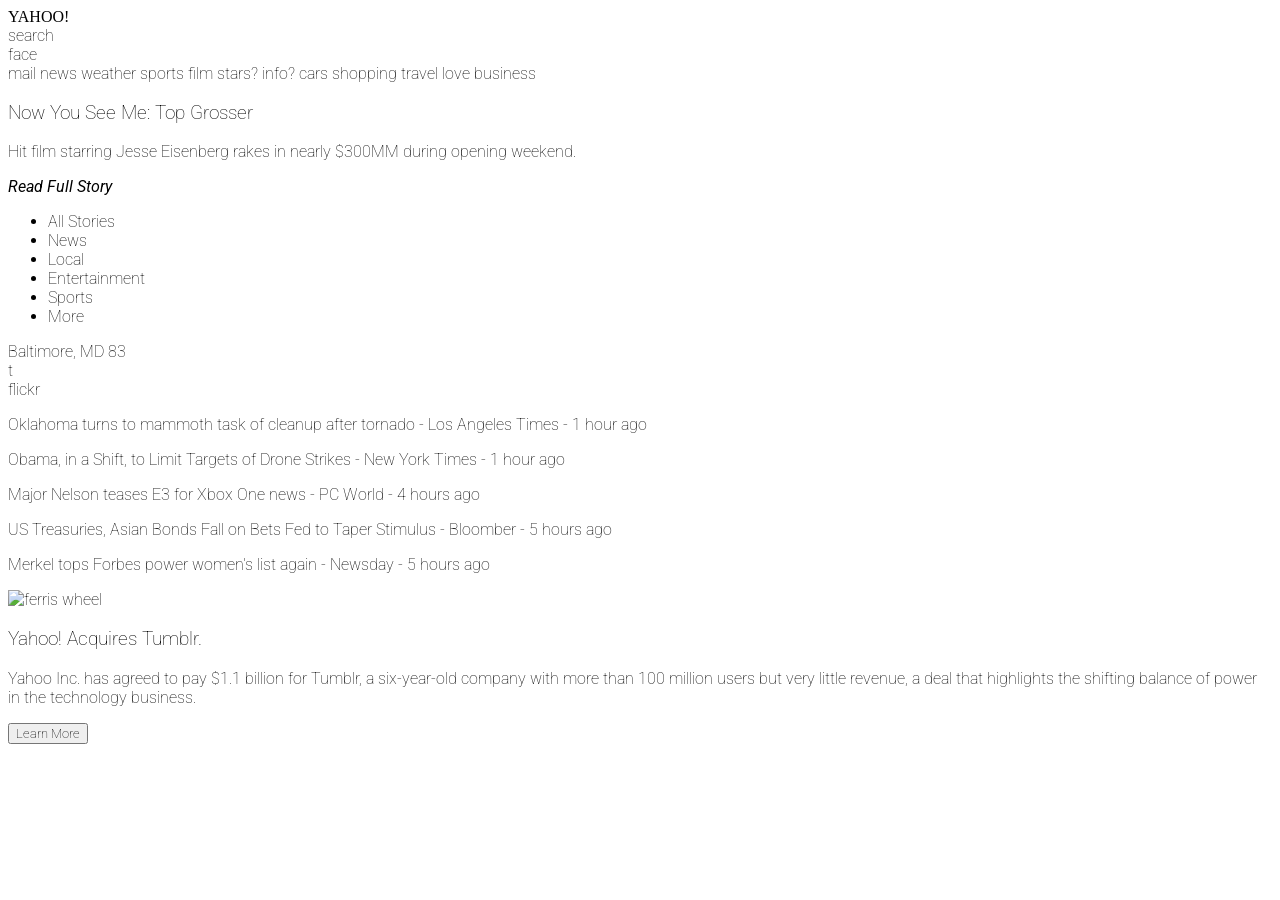
==== public/index.html @ 0e508b74 "nav bar" ====
<!DOCTYPE html>
<html>

<head>
  <meta charset="utf-8">
  <title>Yahoo Mockup</title>
  <link href="https://fonts.googleapis.com/css?family=Roboto:300,500" rel="stylesheet">
  <link rel="stylesheet" href="css/style.css" media="screen" />
</head>

<body>
  <header>
    <aside class="top">
      <div class="logo">
        YAHOO!
      </div>
      <div class="search">
        search
      </div>
      <div class="face">
        face
      </div>
    </aside>

    <aside class="mid">
      <div class="icons">
        mail
        news
        weather
        sports
        film
        stars?
        info?
        cars
        shopping
        travel
        love
        business
      </div>
      <div class="review">
      <h3>Now You See Me: Top Grosser</h3>
      <p>Hit film starring Jesse Eisenberg rakes in nearly $300MM during opening weekend.</p>

      <p><span class="story">Read Full Story</span></p>
    </div>
    </aside>

    <aside class="bottom">
    <nav>
      <ul>
        <li>All Stories</li>
        <li>News</li>
        <li>Local</li>
        <li>Entertainment</li>
        <li>Sports</li>
        <li>More</li>
      </ul>
    </nav>
      <div class="weather">
        Baltimore, MD 83
      </div>
    </aside>

  </header>

  <main>
    <section class="news">
      <div class="circle">
        t
      </div>
      <div class="circle">
        flickr
      </div>

      <div class="content">
      <p>Oklahoma turns to mammoth task of cleanup after tornado <span class="locale">- Los Angeles Times - 1 hour ago</span></p>

      <p>Obama, in a Shift, to Limit Targets of Drone Strikes <span class="locale">- New York Times - 1 hour ago</span></p>

      <p>Major Nelson teases E3 for Xbox One news <span class="locale">- PC World - 4 hours ago</span></p>

      <p>US Treasuries, Asian Bonds Fall on Bets Fed to Taper Stimulus <span class="locale">- Bloomber - 5 hours ago</span></p>

      <p>Merkel tops Forbes power women's list again <span class="locale">- Newsday - 5 hours ago</span></p>
    </div>
    </section>

    <section class="article">
      <img alt="ferris wheel" />
      <article>
        <h1>Yahoo! Acquires Tumblr.</h1>
        <p>Yahoo Inc. has agreed to pay $1.1 billion for Tumblr, a six-year-old company with more than 100 million users but very little revenue, a deal that highlights the shifting balance of power in the technology business.</p>
        <button>Learn More</button>
      </article>
    </section>


  </main>

</body>

</html>
---- public/css/style.css ----
@font-face {
  font-family: 'yahoo';
  src: url('../fonts/Yahoo.ttf') format("truetype");
}

html{
  box-sizing: border-box;
}

*, *:after, *:before{
  box-sizing: inherit;
  font-family: Roboto, sans-serif;
  font-weight: lighter;
}

.logo{
  font-family: 'yahoo';
}

.story{
  font-style: italic;
  font-weight: normal;
}
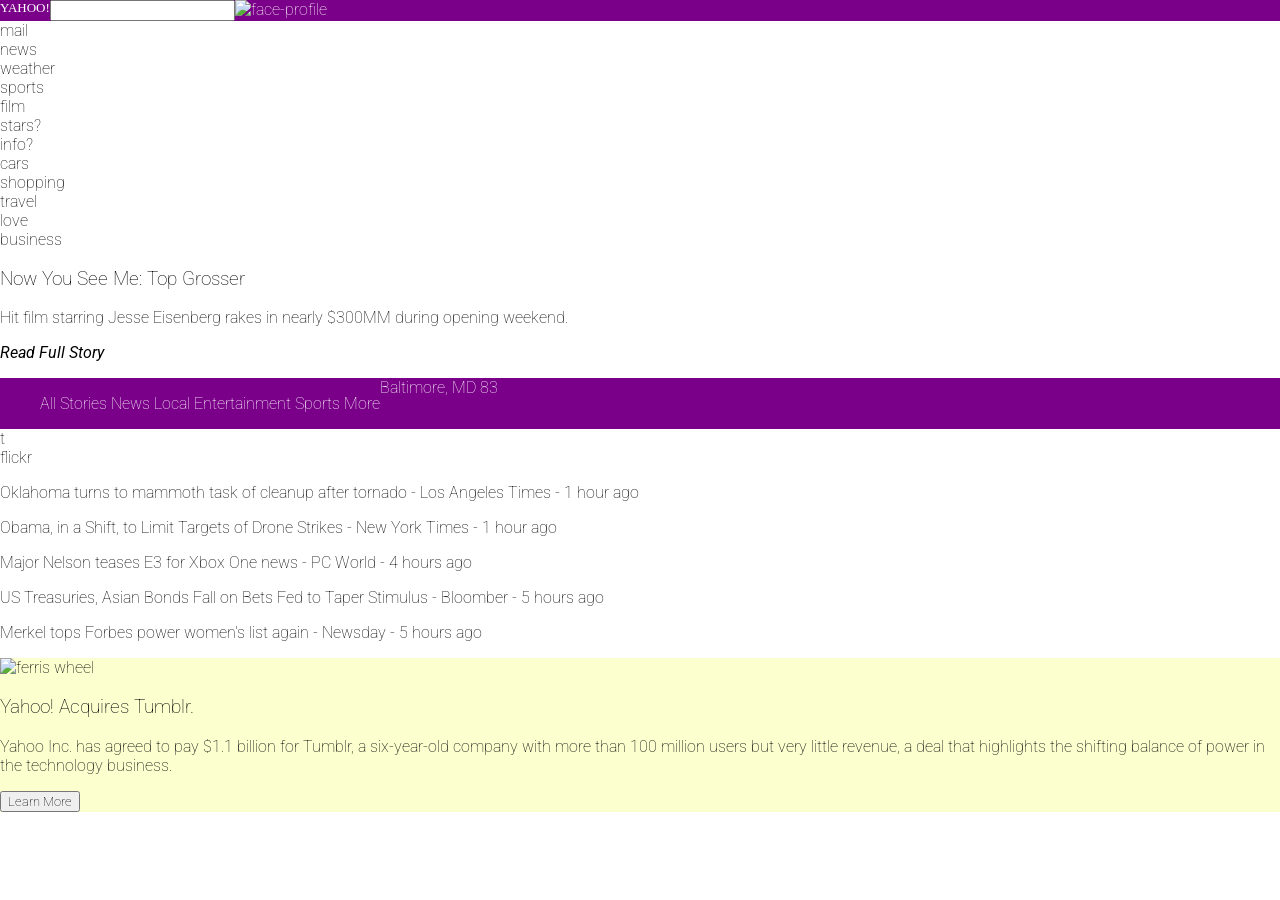
==== commit cd86369f: "stylin'" ====
--- a/public/index.html
+++ b/public/index.html
@@ -10,52 +10,76 @@
 
 <body>
   <header>
-    <aside class="top">
+    <aside class="bar">
       <div class="logo">
         YAHOO!
       </div>
       <div class="search">
-        search
+        <input type="text" name="search" value="">
       </div>
       <div class="face">
-        face
+        <img src="face.jpg" alt="face-profile" />
       </div>
     </aside>
 
     <aside class="mid">
       <div class="icons">
-        mail
-        news
-        weather
-        sports
-        film
-        stars?
-        info?
-        cars
-        shopping
-        travel
-        love
-        business
+        <div>
+          mail
+        </div>
+        <div>
+          news
+        </div>
+        <div>
+          weather
+        </div>
+        <div>
+          sports
+        </div>
+        <div>
+          film
+        </div>
+        <div>
+          stars?
+        </div>
+        <div>
+          info?
+        </div>
+        <div>
+          cars
+        </div>
+        <div>
+          shopping
+        </div>
+        <div>
+          travel
+        </div>
+        <div>
+          love
+        </div>
+        <div>
+          business
+        </div>
       </div>
       <div class="review">
-      <h3>Now You See Me: Top Grosser</h3>
-      <p>Hit film starring Jesse Eisenberg rakes in nearly $300MM during opening weekend.</p>
+        <h3>Now You See Me: Top Grosser</h3>
+        <p>Hit film starring Jesse Eisenberg rakes in nearly $300MM during opening weekend.</p>
 
-      <p><span class="story">Read Full Story</span></p>
-    </div>
+        <p><span class="story">Read Full Story</span></p>
+      </div>
     </aside>
 
-    <aside class="bottom">
-    <nav>
-      <ul>
-        <li>All Stories</li>
-        <li>News</li>
-        <li>Local</li>
-        <li>Entertainment</li>
-        <li>Sports</li>
-        <li>More</li>
-      </ul>
-    </nav>
+    <aside class="bar">
+      <nav>
+        <ul>
+          <li>All Stories</li>
+          <li>News</li>
+          <li>Local</li>
+          <li>Entertainment</li>
+          <li>Sports</li>
+          <li>More</li>
+        </ul>
+      </nav>
       <div class="weather">
         Baltimore, MD 83
       </div>
@@ -73,20 +97,20 @@
       </div>
 
       <div class="content">
-      <p>Oklahoma turns to mammoth task of cleanup after tornado <span class="locale">- Los Angeles Times - 1 hour ago</span></p>
+        <p>Oklahoma turns to mammoth task of cleanup after tornado <span class="locale">- Los Angeles Times - 1 hour ago</span></p>
 
-      <p>Obama, in a Shift, to Limit Targets of Drone Strikes <span class="locale">- New York Times - 1 hour ago</span></p>
+        <p>Obama, in a Shift, to Limit Targets of Drone Strikes <span class="locale">- New York Times - 1 hour ago</span></p>
 
-      <p>Major Nelson teases E3 for Xbox One news <span class="locale">- PC World - 4 hours ago</span></p>
+        <p>Major Nelson teases E3 for Xbox One news <span class="locale">- PC World - 4 hours ago</span></p>
 
-      <p>US Treasuries, Asian Bonds Fall on Bets Fed to Taper Stimulus <span class="locale">- Bloomber - 5 hours ago</span></p>
+        <p>US Treasuries, Asian Bonds Fall on Bets Fed to Taper Stimulus <span class="locale">- Bloomber - 5 hours ago</span></p>
 
-      <p>Merkel tops Forbes power women's list again <span class="locale">- Newsday - 5 hours ago</span></p>
-    </div>
+        <p>Merkel tops Forbes power women's list again <span class="locale">- Newsday - 5 hours ago</span></p>
+      </div>
     </section>
 
     <section class="article">
-      <img alt="ferris wheel" />
+      <img src="wheel" alt="ferris wheel" />
       <article>
         <h1>Yahoo! Acquires Tumblr.</h1>
         <p>Yahoo Inc. has agreed to pay $1.1 billion for Tumblr, a six-year-old company with more than 100 million users but very little revenue, a deal that highlights the shifting balance of power in the technology business.</p>
--- a/public/css/style.css
+++ b/public/css/style.css
@@ -1,3 +1,8 @@
+/*
+
+    INIT
+
+*/
 @font-face {
   font-family: 'yahoo';
   src: url('../fonts/Yahoo.ttf') format("truetype");
@@ -13,11 +18,45 @@
   font-weight: lighter;
 }
 
+body{
+  margin: 0;
+  font-size: 100%;
+  min-height: 100vh;
+}
+
+/*
+
+      HEADER
+
+*/
+
 .logo{
   font-family: 'yahoo';
+  font-size: small;
 }
 
 .story{
   font-style: italic;
   font-weight: normal;
 }
+
+.bar{
+  background-color: #7B0089;
+  color: white;
+  display: flex;
+}
+
+ul li {
+  list-style: none;
+  display: inline;
+}
+
+/*
+
+      MAIN
+
+*/
+
+.article{
+  background-color: #FCFFCE;
+}
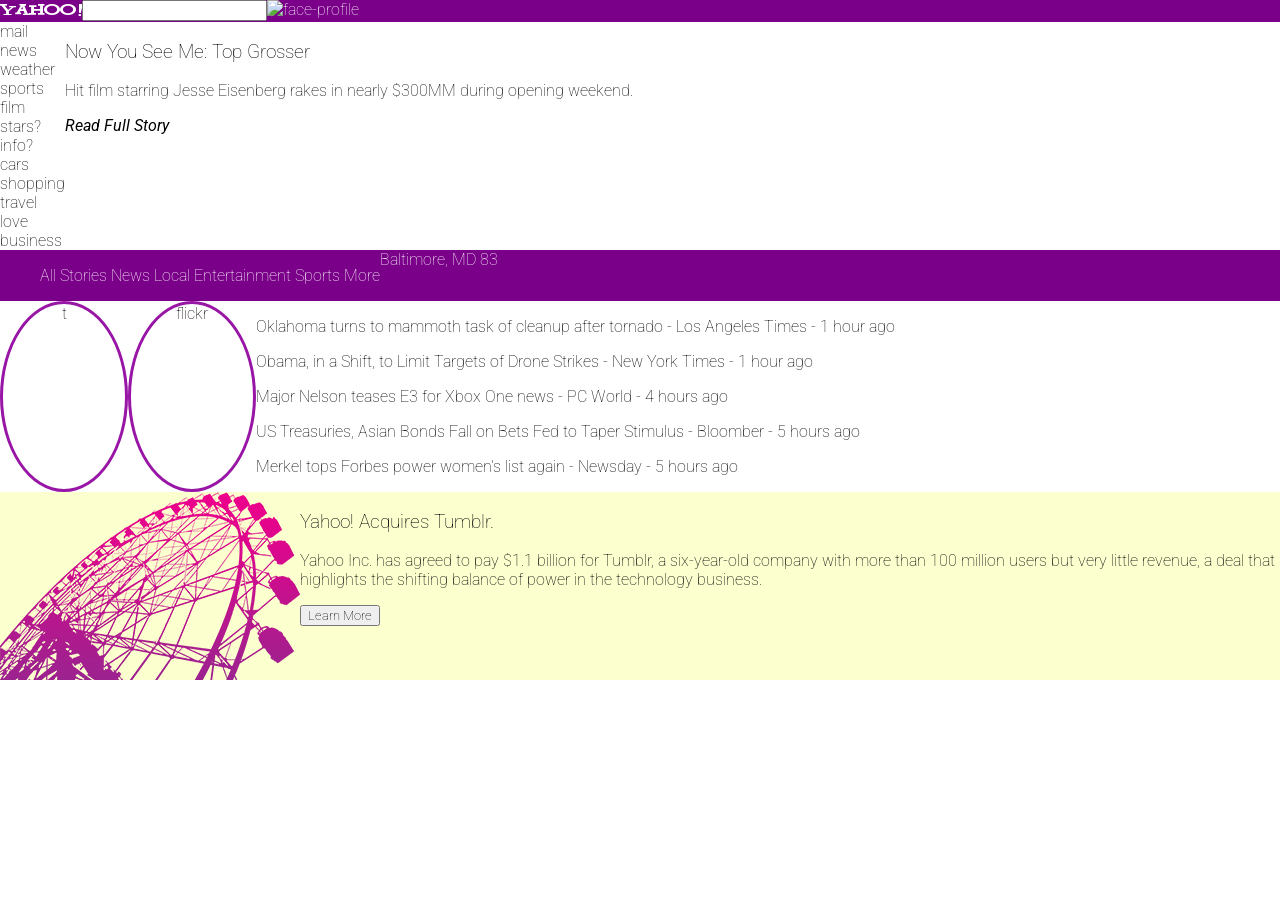
==== commit 0cfea311: "adding color" ====
--- a/public/index.html
+++ b/public/index.html
@@ -110,7 +110,7 @@
     </section>
 
     <section class="article">
-      <img src="wheel" alt="ferris wheel" />
+      <img src="img/large-ferris-wheel.png" alt="ferris wheel" />
       <article>
         <h1>Yahoo! Acquires Tumblr.</h1>
         <p>Yahoo Inc. has agreed to pay $1.1 billion for Tumblr, a six-year-old company with more than 100 million users but very little revenue, a deal that highlights the shifting balance of power in the technology business.</p>
--- a/public/css/style.css
+++ b/public/css/style.css
@@ -5,7 +5,7 @@
 */
 @font-face {
   font-family: 'yahoo';
-  src: url('../fonts/Yahoo.ttf') format("truetype");
+  src: url('fonts/Yahoo.ttf') format("truetype");
 }
 
 html{
@@ -51,12 +51,32 @@
   display: inline;
 }
 
+.mid{
+  display: flex;
+}
+
 /*
 
       MAIN
 
+
+*/
+.news{
+  display: flex;
+}
+/*
+
+      MAIN-BOTTOM
+
 */
 
+.circle{
+  border: 0.2rem solid #9815A6;
+  width:10%;
+  border-radius: 50%;
+  text-align: center;
+}
 .article{
   background-color: #FCFFCE;
+  display: flex;
 }
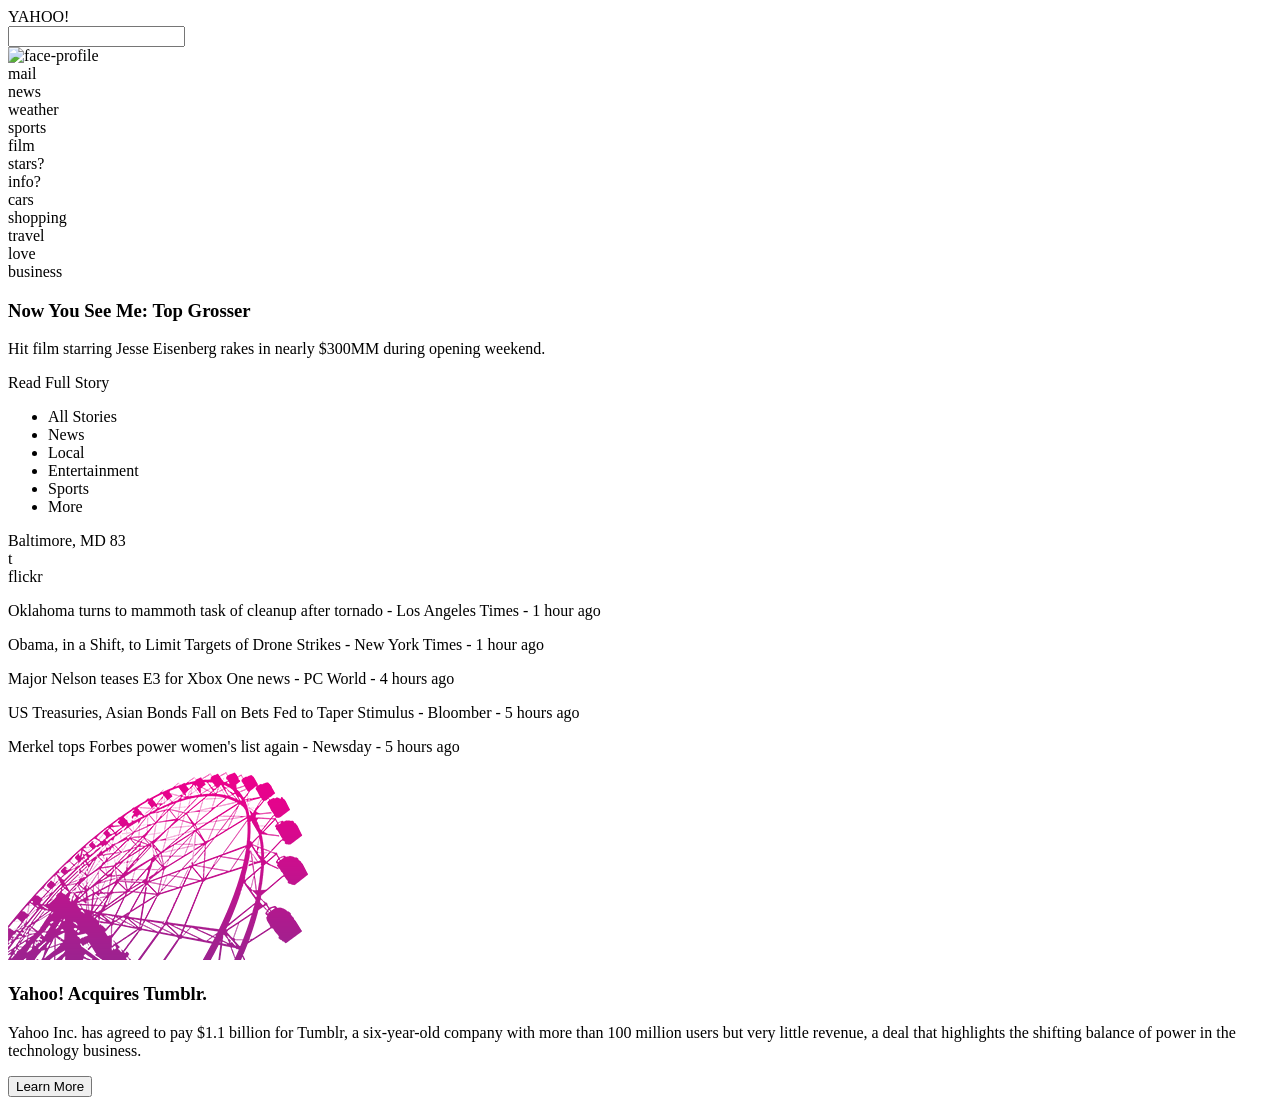
==== commit ab141933: "trying something" ====
--- a/public/index.html
+++ b/public/index.html
@@ -5,7 +5,7 @@
   <meta charset="utf-8">
   <title>Yahoo Mockup</title>
   <link href="https://fonts.googleapis.com/css?family=Roboto:300,500" rel="stylesheet">
-  <link rel="stylesheet" href="css/style.css" media="screen" />
+  <link rel="stylesheet" href="/css/style.css" media="screen" />
 </head>
 
 <body>
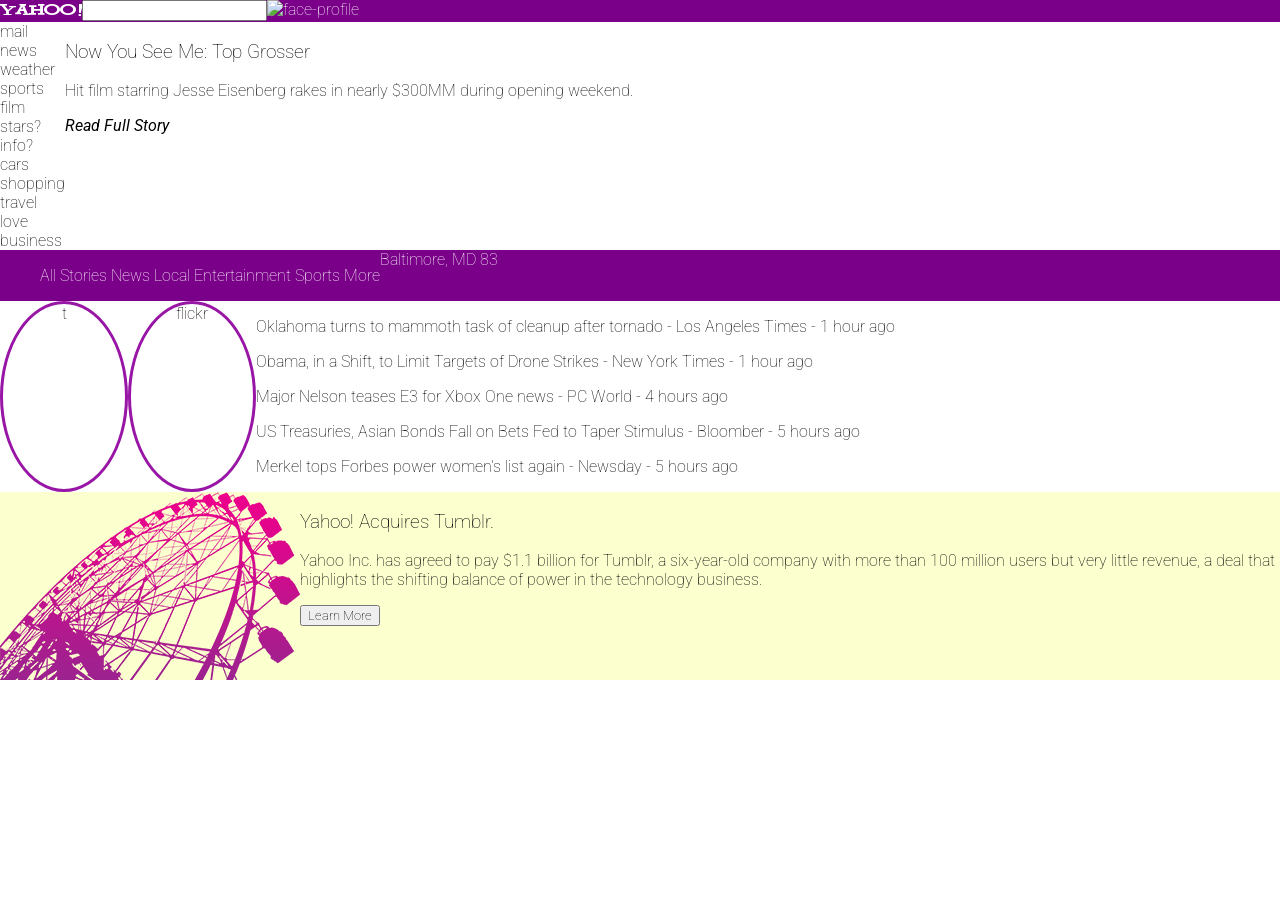
==== commit d447fa70: "no change" ====
--- a/public/index.html
+++ b/public/index.html
@@ -5,7 +5,7 @@
   <meta charset="utf-8">
   <title>Yahoo Mockup</title>
   <link href="https://fonts.googleapis.com/css?family=Roboto:300,500" rel="stylesheet">
-  <link rel="stylesheet" href="/css/style.css" media="screen" />
+  <link rel="stylesheet" href="css/style.css" media="screen" />
 </head>
 
 <body>
--- a/public/css/style.css
+++ b/public/css/style.css
@@ -0,0 +1,82 @@
+/*
+
+    INIT
+
+*/
+@font-face {
+  font-family: 'yahoo';
+  src: url('fonts/Yahoo.ttf') format("truetype");
+}
+
+html{
+  box-sizing: border-box;
+}
+
+*, *:after, *:before{
+  box-sizing: inherit;
+  font-family: Roboto, sans-serif;
+  font-weight: lighter;
+}
+
+body{
+  margin: 0;
+  font-size: 100%;
+  min-height: 100vh;
+}
+
+/*
+
+      HEADER
+
+*/
+
+.logo{
+  font-family: 'yahoo';
+  font-size: small;
+}
+
+.story{
+  font-style: italic;
+  font-weight: normal;
+}
+
+.bar{
+  background-color: #7B0089;
+  color: white;
+  display: flex;
+}
+
+ul li {
+  list-style: none;
+  display: inline;
+}
+
+.mid{
+  display: flex;
+}
+
+/*
+
+      MAIN
+
+
+*/
+.news{
+  display: flex;
+}
+/*
+
+      MAIN-BOTTOM
+
+*/
+
+.circle{
+  border: 0.2rem solid #9815A6;
+  width:10%;
+  border-radius: 50%;
+  text-align: center;
+}
+.article{
+  background-color: #FCFFCE;
+  display: flex;
+}
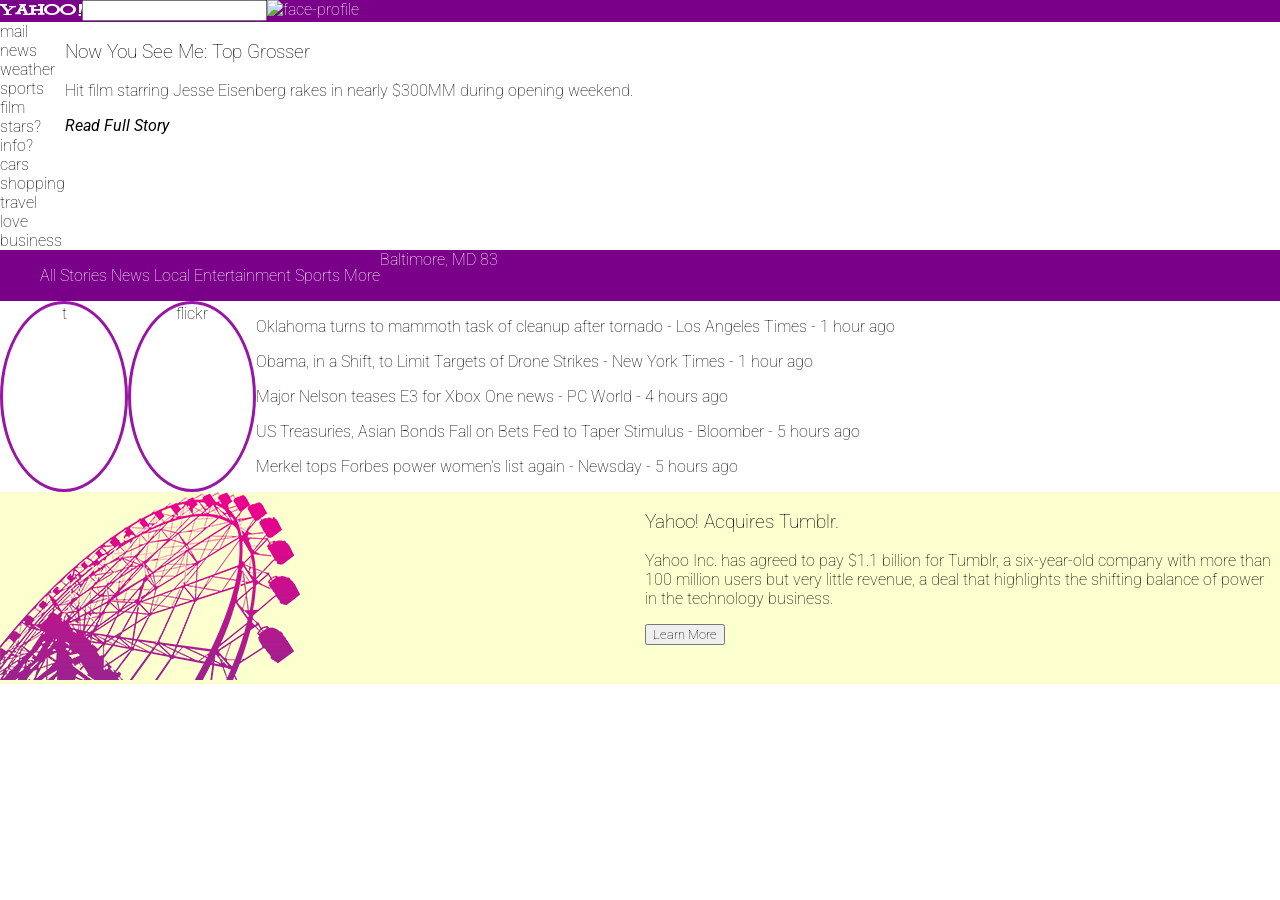
==== commit c9f6678f: "stying the ferriss wheel" ====
--- a/public/index.html
+++ b/public/index.html
@@ -5,7 +5,7 @@
   <meta charset="utf-8">
   <title>Yahoo Mockup</title>
   <link href="https://fonts.googleapis.com/css?family=Roboto:300,500" rel="stylesheet">
-  <link rel="stylesheet" href="css/style.css" media="screen" />
+  <link rel="stylesheet" href="css/style.css" />
 </head>
 
 <body>
@@ -110,7 +110,9 @@
     </section>
 
     <section class="article">
+      <div class="wheel">
       <img src="img/large-ferris-wheel.png" alt="ferris wheel" />
+    </div>
       <article>
         <h1>Yahoo! Acquires Tumblr.</h1>
         <p>Yahoo Inc. has agreed to pay $1.1 billion for Tumblr, a six-year-old company with more than 100 million users but very little revenue, a deal that highlights the shifting balance of power in the technology business.</p>
--- a/public/css/style.css
+++ b/public/css/style.css
@@ -80,3 +80,11 @@
   background-color: #FCFFCE;
   display: flex;
 }
+
+.wheel{
+  width: 70%;
+  flex-grow: 2;
+}
+article{
+  flex-shrink: 2;
+}
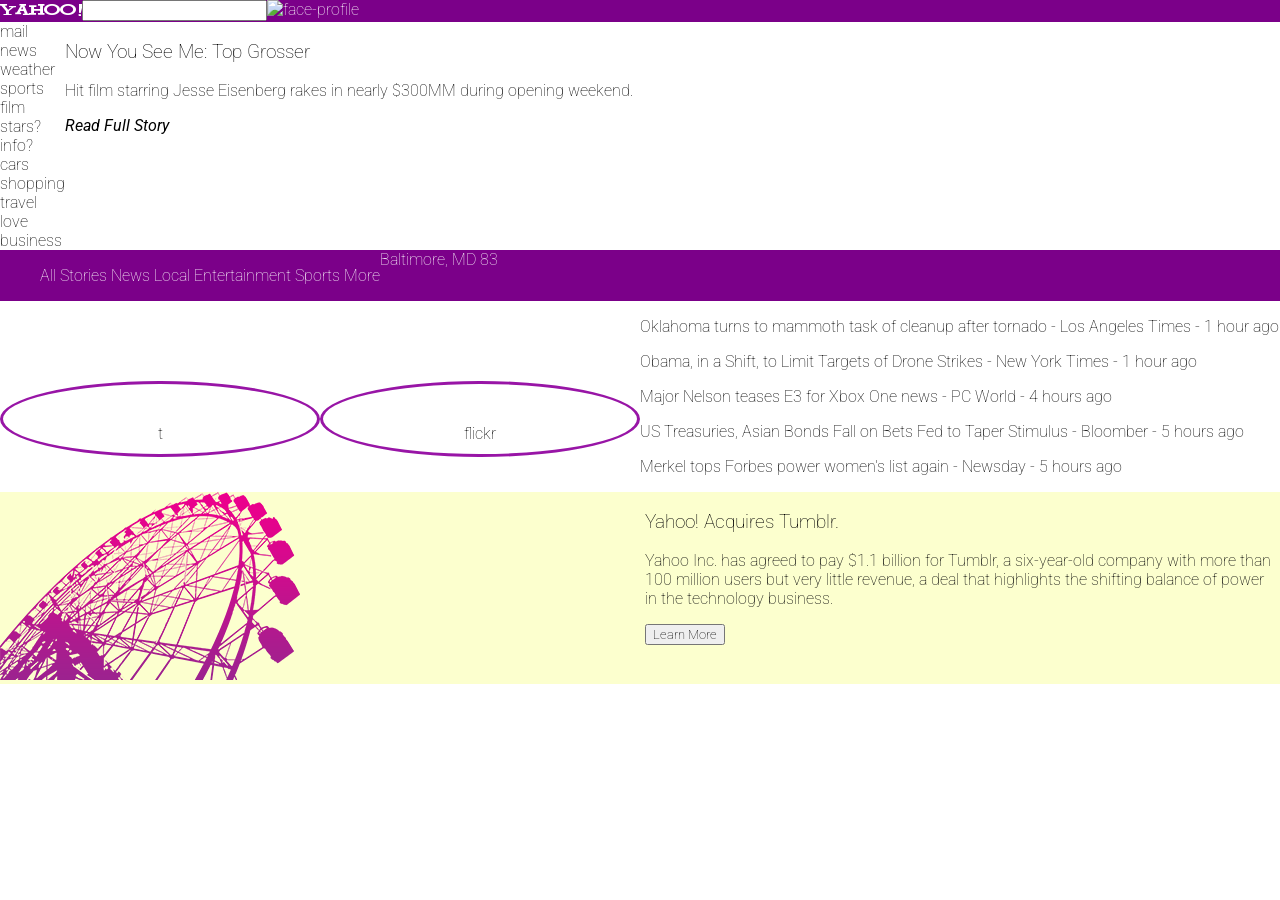
==== commit b7cb2d12: "arggh" ====
--- a/public/index.html
+++ b/public/index.html
@@ -89,12 +89,14 @@
 
   <main>
     <section class="news">
+      <div class="left">
       <div class="circle">
-        t
+        <p>t</p>
       </div>
       <div class="circle">
-        flickr
+        <p>flickr</p>
       </div>
+        </div>
 
       <div class="content">
         <p>Oklahoma turns to mammoth task of cleanup after tornado <span class="locale">- Los Angeles Times - 1 hour ago</span></p>
--- a/public/css/style.css
+++ b/public/css/style.css
@@ -70,11 +70,25 @@
 
 */
 
+
+.left{
+  width: 50%;
+  display:flex;
+}
+
 .circle{
   border: 0.2rem solid #9815A6;
-  width:10%;
+  width:50%;
+  height: 40%;
+  position: relative;
+  top: 5em;
   border-radius: 50%;
   text-align: center;
+}
+
+.circle > p {
+  position: relative;
+  top: 1.5em;
 }
 .article{
   background-color: #FCFFCE;
